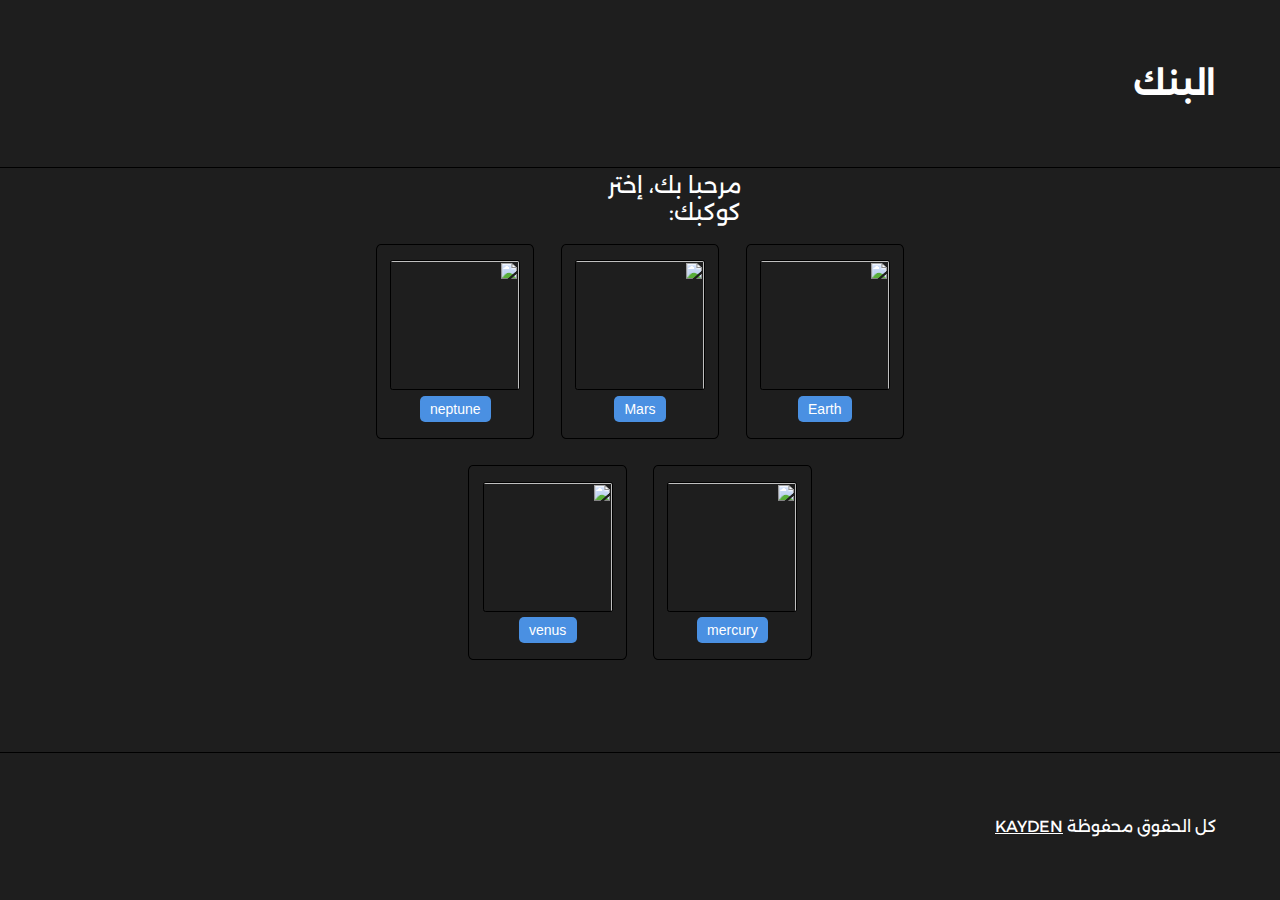
==== index.html @ 98b7b693 "Add files via upload" ====
<!DOCTYPE html>
<html lang="en">
<head>
  <meta charset="UTF-8">
  <meta http-equiv="X-UA-Compatible" content="IE=Edge">
  <meta name="viewport" content="width=device-width, initial-scale=1">

  <title>Home page</title>
  
  <!-- HTML -->
  

  <!-- Custom Styles -->
  <link rel="stylesheet" href="style.css">
</head>
<body>
  <header>
    <h1>البنك</h1>
  </header>
  <main>
    <section>
      <p>مرحبا بك، إختر كوكبك:</p>
    </section>
    <section>
      <div>
        <img src="https://i.ibb.co/jWYWDSv/2f1694435c9c8f4b061261537be07fc6.jpg">
        <button class="planetButton" value="earth"> Earth</button>
      </div>
      <div>
        <img src="https://i.ibb.co/0c7S5zR/4808d86107d066b1f3c20106b0612c3b.jpg">
        <button class="planetButton" value="mars">Mars</button>
      </div>
      <div>
        <img src="https://i.ibb.co/NL34d96/5b9846e19afea8f80265c4616bbd5ff7.jpg">
        <button class="planetButton" value="neptune">neptune</button>
      </div>
      <div>
        <img src="https://i.ibb.co/nkrQFw9/5d1cbf41e21fad841fea6bbb65bcc679.jpg">
        <button class="planetButton" value="mercury">mercury</button>
      </div>
      <div>
        <img src="https://i.ibb.co/wYBGFpz/00920f6c8a440416c9ba3ffca76faad2.jpg">
        <button class="planetButton" value="venus">venus</button>
      </div>
    </section>
  </main>
  <footer>
    <p>كل الحقوق محفوظة <a href="https://www.instagram.com/arthur_sensai?igsh=MWdwbjI5YTluZTJyeQ==">KAYDEN</a></p>
  </footer>
  <!-- Project -->
  <script src="main.js"></script>
</body>
</html>
---- style.css ----
@import url('https://fonts.googleapis.com/css2?family=Alexandria:wght@100..900&display=swap');

* {
  margin: 0;
  padding: 0;
  box-sizing: border-box;
  direction: rtl;
  color: #ffffff;
}

html {
  position: relative;
  min-height: 100%;
  background-color: #1e1e1e;
}

body {
  margin: 0 0 10vh;
  font-family: "Alexandria", sans-serif;
}

header {
  border-bottom: 1px black solid;
  padding: 5%;
}

header h1 {
  animation: fadeInDown 1s ease-in-out;
}

main {
  display: flex;
  align-items: center;
  justify-content: center;
  flex-direction: column;
  height: 100%;
  padding: 0%;
}

main section {
  display: flex;
  align-items: center;
  justify-content: center;
  flex-wrap: wrap;
}

main section > *,
main section div > * {
  margin: 2%;
}

main section div {
  display: flex;
  flex-direction: column;
  justify-content: center;
  align-items: center;
  border: 1px black solid;
  border-radius: 3%;
  padding: 2%;
  box-sizing: border-box;
  transition: transform 0.6s ease;
  background-color: #1e1e1e;
}

main section div:hover {
  transform: translateY(-5px);
}

main section p {
  font-size: 22px;
}

main section div img {
  width: 130px;
  height: 130px;
  object-fit: cover;
  border: 1px black solid;
  border-radius: 2%;
}

main section div button {
  padding: 4% 8%;
  font-size: 14px;
  color: white;
  background-color: #4a90e2;
  border: none;
  border-radius: 5px;
  cursor: pointer;
  transition: transform 0.2s ease, box-shadow 0.2s ease;
}

main section div button:hover {
  background-color: #ff6b6b;
  box-shadow: 0 8px 25px rgba(255, 107, 107, 0.5);
}

main section div button:active {
  transform: scale(0.98);
}

footer {
  position: absolute;
  left: 0;
  bottom: 0;
  width: 100%;
  border-top: 1px black solid;
  padding: 5%;
}

/* keyframes and media screens here 👇*/
@keyframes fadeInDown {
  from {
    opacity: 0;
    transform: translateY(-15px);
  }
  to {
    opacity: 1;
    transform: translateY(0);
  }
}

@media screen and (max-width: 575px) {
  main {
    display: block;
  }
}
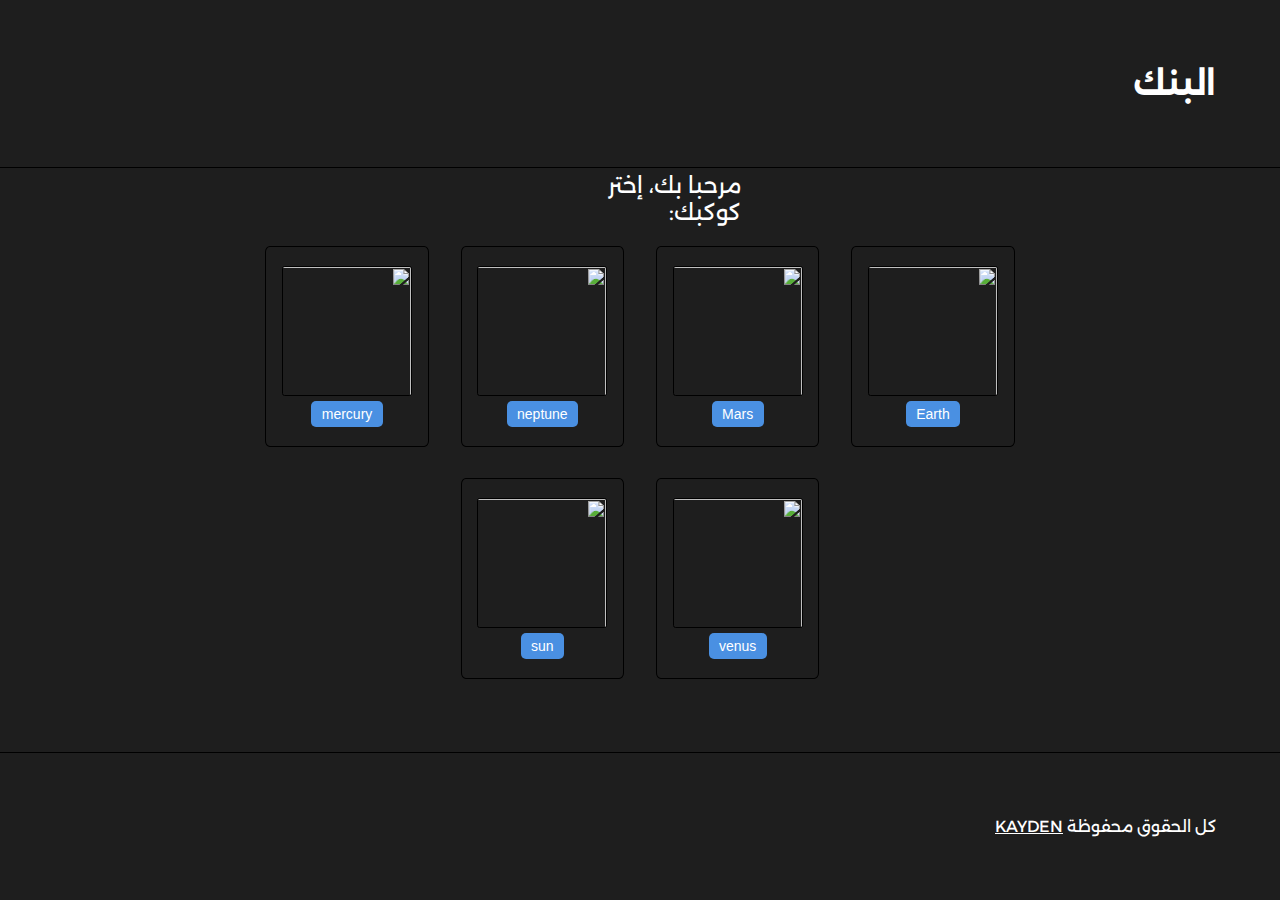
==== commit ff81046f: "Update index.html" ====
--- a/index.html
+++ b/index.html
@@ -42,6 +42,10 @@
         <img src="https://i.ibb.co/wYBGFpz/00920f6c8a440416c9ba3ffca76faad2.jpg">
         <button class="planetButton" value="venus">venus</button>
       </div>
+      <div>
+        <img src="https://i.ibb.co/M8fXSPw/76e9f7b97d7a525fb59d6eb780e0e146.jpg">
+        <button class="planetButton" value="sun">sun</button>
+      </div>
     </section>
   </main>
   <footer>
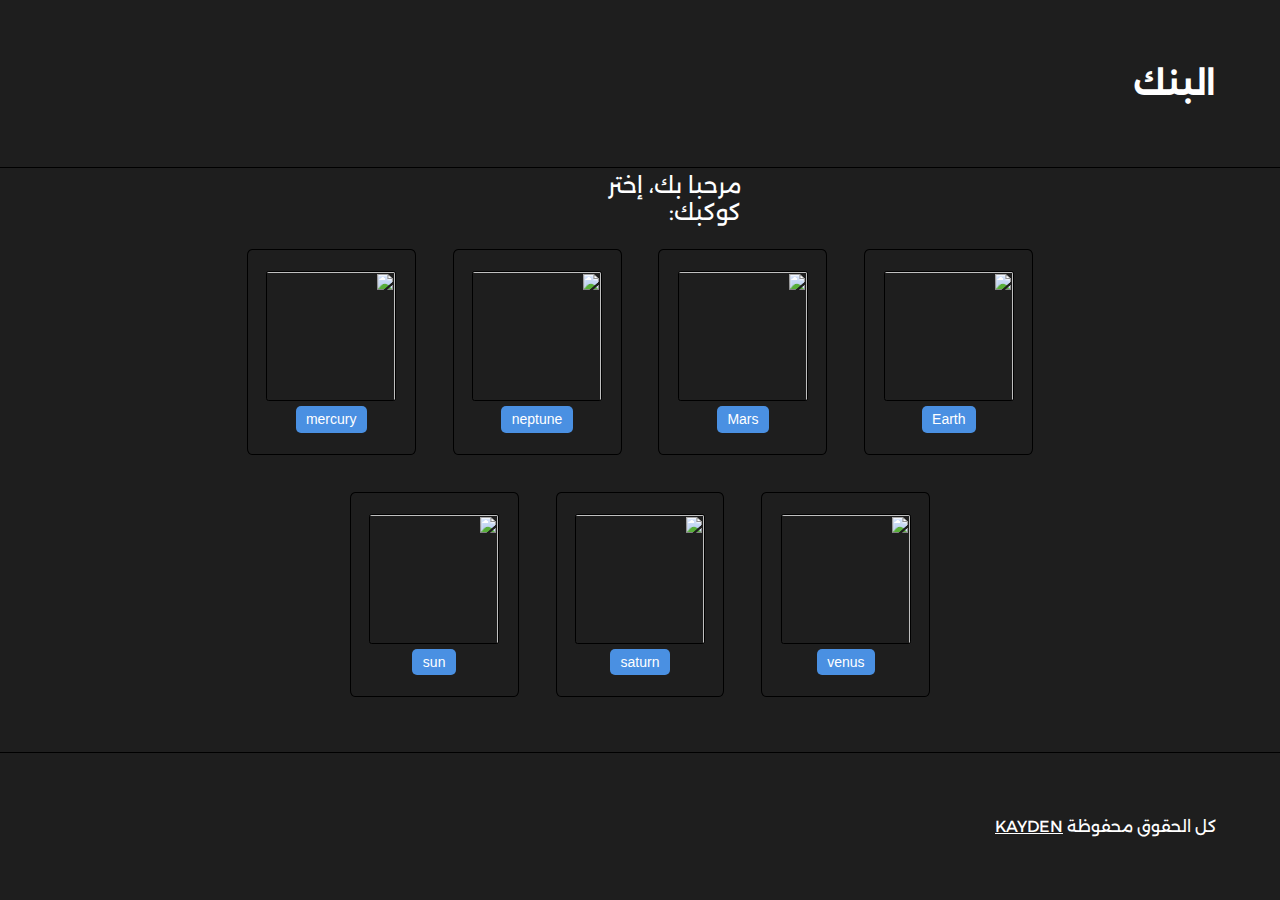
==== commit fe3b6e23: "Update index.html" ====
--- a/index.html
+++ b/index.html
@@ -43,6 +43,10 @@
         <button class="planetButton" value="venus">venus</button>
       </div>
       <div>
+        <img src="https://i.ibb.co/9TDb6L7/4b9a23467c2a88b5b0b9f6a02c615028.jpg">
+        <button class="planetButton" value="sun">saturn</button>
+      </div>
+      <div>
         <img src="https://i.ibb.co/M8fXSPw/76e9f7b97d7a525fb59d6eb780e0e146.jpg">
         <button class="planetButton" value="sun">sun</button>
       </div>
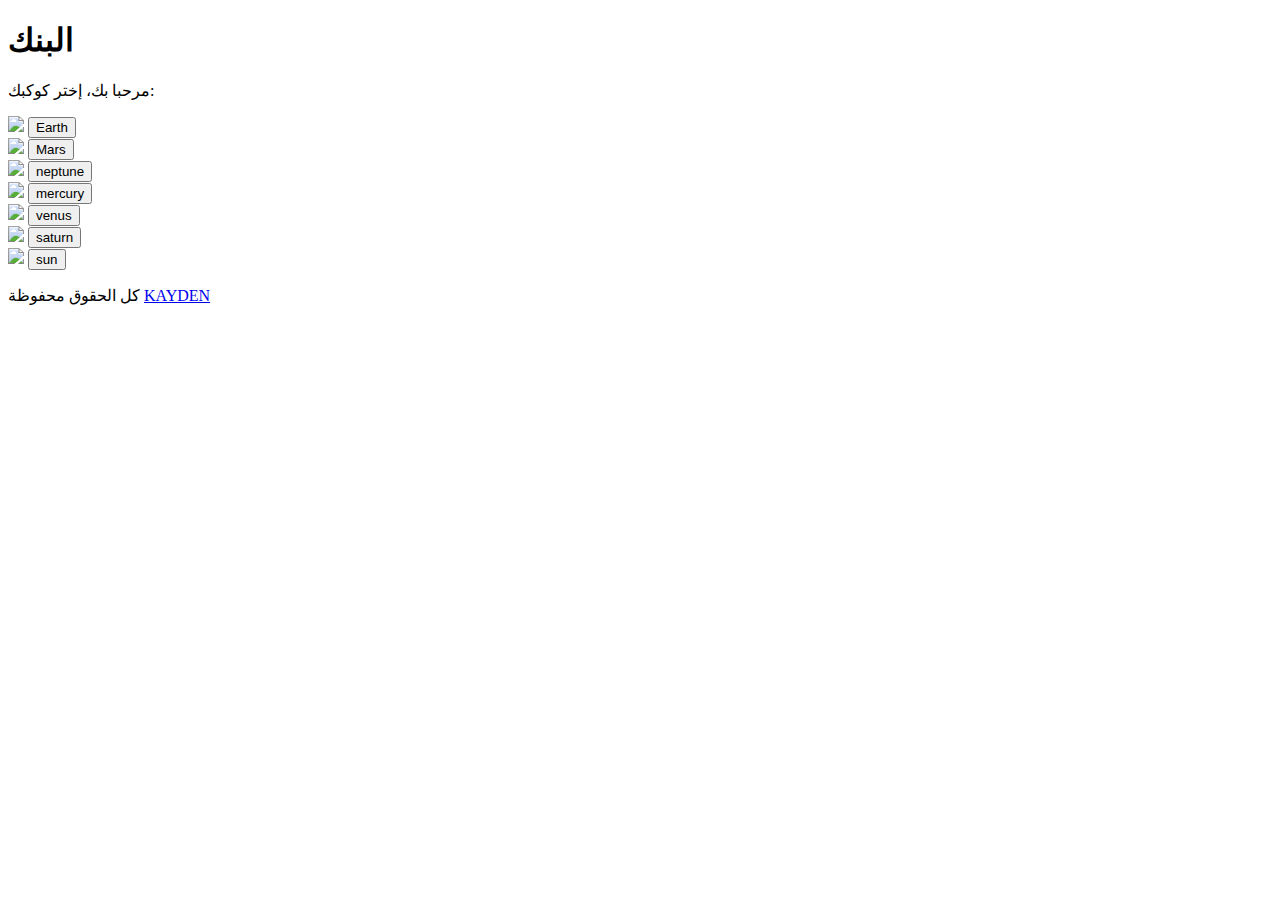
==== commit e76df0ce: "Update index.html" ====
--- a/index.html
+++ b/index.html
@@ -11,7 +11,7 @@
   
 
   <!-- Custom Styles -->
-  <link rel="stylesheet" href="style.css">
+  <link rel="stylesheet" href="home style.css">
 </head>
 <body>
   <header>
@@ -44,7 +44,7 @@
       </div>
       <div>
         <img src="https://i.ibb.co/9TDb6L7/4b9a23467c2a88b5b0b9f6a02c615028.jpg">
-        <button class="planetButton" value="sun">saturn</button>
+        <button class="planetButton" value="saturn">saturn</button>
       </div>
       <div>
         <img src="https://i.ibb.co/M8fXSPw/76e9f7b97d7a525fb59d6eb780e0e146.jpg">
